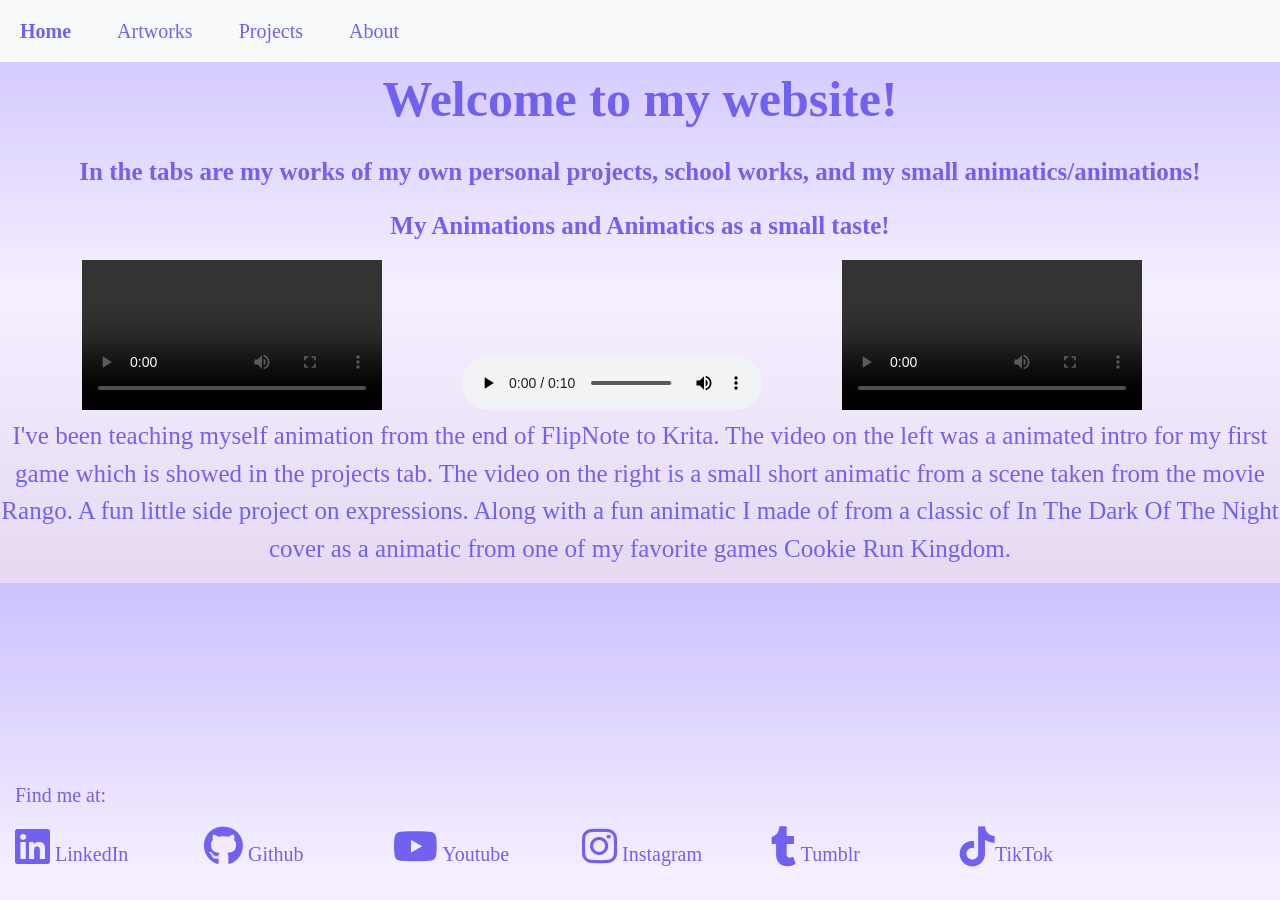
==== index.html @ 670f9441 "Update index.html" ====
<!DOCTYPE html>
<html lang="en">

<head>
    <meta charset='utf-8' />
    <meta name='viewport' content='width=device-width, initial-scale=1' />
    <title>Mya Nava Home Page</title>
    <link href="https://cdn.jsdelivr.net/npm/bootstrap@5.3.8/dist/css/bootstrap.min.css" rel="stylesheet"
        integrity="sha384-sRIl4kxILFvY47J16cr9ZwB07vP4J8+LH7qKQnuqkuIAvNWLzeN8tE5YBujZqJLB" crossorigin="anonymous">
    <script src="https://cdn.jsdelivr.net/npm/bootstrap@5.3.8/dist/js/bootstrap.bundle.min.js"
        integrity="sha384-FKyoEForCGlyvwx9Hj09JcYn3nv7wiPVlz7YYwJrWVcXK/BmnVDxM+D2scQbITxI"
        crossorigin="anonymous"></script>
    <link rel="stylesheet" href="styleports.css" />
    <link rel='stylesheet' href='https://cdnjs.cloudflare.com/ajax/libs/font-awesome/6.2.1/css/all.min.css' />

</head>

<body>
    <nav class="navbar navbar-expand-lg bg-body-tertiary">
        <div class="container-fluid">
            <div class="collapse navbar-collapse" id="navbarNavAltMarkup">
                <div class="navbar-nav">
                    <a class="nav-link active" aria-current="page" href="index.html">Home</a>
                    <a class="nav-link" href="Art.html">Artworks</a>
                    <a class="nav-link" href="projects.html">Projects</a>
                    <a class="nav-link" href="about.html">About</a>
                </div>
            </div>
        </div>
    </nav>
    <p
        style="color: #7161ef; font-family: 'Times New Roman', Times, serif; font-size: 50px; font-weight: bold; text-align: center;">
        Welcome to my website!
    </p>
    <p style="color: #7161ef; font-family: 'Times New Roman', Times, serif; font-size: 25px; font-weight: bold;
        text-align: center;">
        In the tabs are my works of my own personal projects,
        school works, and my small animatics/animations!
    </p>

    <p style="color: #7161ef; font-family: 'Times New Roman', Times, serif; font-size: 25px; font-weight: bold;
        text-align: center;">
        My Animations and Animatics as a small taste!
    </p>
    <div class="container">
        <div class="row">
            <div class="col-md-4">
                <video class="img-fluid" controls>
                    <source src="assets/videos/MiNovas_Great_Travels_Game_Trailer.mp4" type="video/mp4">
                </video>
            </div>
            <div class="col-md-4">
                <video class="img-fluid" controls>
                    <source src="assets/videos/one_bullet0001-0083.mp4" type="video/mp4">
                </video>
            </div>
            <div class="col-md-4">
                <video class="img-fluid" controls>
                    <source src="assets/videos/In the dark of the night.mov" type="video/mp4">
                </video>
            </div>
        </div>
    </div>

     <p style="color: #7161ef; font-family: 'Times New Roman', Times, serif; font-size: 25px; text-align: center;">
       I've been teaching myself animation from the end of FlipNote to Krita. 
       The video on the left was a animated intro for my first game which is 
       showed in the projects tab. The video on the right is a small short 
       animatic from a scene taken from the movie Rango. A fun little side
       project on expressions. Along with a fun animatic I made of from a 
       classic of In The Dark Of The Night cover as a animatic from one of
       my favorite games Cookie Run Kingdom.
    </p>
    <div class="container bottom-left">
        <div class="row">
            <div class="col-md-12">
                <p>Find me at:</p>
            </div>
        </div>
        <div class="row">
            <div class="col-md-2">
                <p>
                    <a href='https://www.linkedin.com/in/mya-nava-a6092a3a5/'>
                        <i class='fa-2x fa-brands fa-linkedin'></i> LinkedIn
                    </a>
                </p>
            </div>
            <div class="col-md-2">
                <p>
                    <a href='https://github.com/MyaN143'>
                        <i class='fa-2x fa-brands fa-github'></i> Github
                    </a>
                </p>
            </div>
            <div class="col-md-2">
                <p>
                    <a href='https://youtube.com/@stardraws1438?si=08pbGQKwmeLdhVlk'>
                        <i class='fa-2x fa-brands fa-youtube'></i> Youtube
                    </a>
                </p>
            </div>
            <div class="col-md-2">
                <p>
                    <a href='https://www.instagram.com/stardraws143?igsh=MWdkeWc2djRtOWtkag%3D%3D&utm_source=qr'>
                        <i class='fa-2x fa-brands fa-instagram'></i> Instagram
                    </a>
                </p>
            </div>
            <div class="col-md-2">
                <p>
                    <a href='https://www.tumblr.com/star143gallery'>
                        <i class='fa-2x fa-brands fa-tumblr'></i> Tumblr
                    </a>
                </p>
            </div>
            <div class="col-md-2">
                <p>
                    <a href="https://www.tiktok.com/@star_draws143?_r=1&_t=ZP-94wCTrjHHzi">
                        <i class="fa-2x fa-brands fa-tiktok"></i>TikTok
                    </a>
                </p>
            </div>
        </div>
    </div>
    <div class='ribbon'></div>
</body>

</html>
---- styleports.css ----
body {
  background: linear-gradient(to bottom, #cdc1ff,#f5efff, #e5d9f2);
}

h1 {
    color: #7161ef;
    font-size: 24pt;
    font-family: 'Times New Roman', Times, serif;
}

p {
    color: #7161ef;
    font-size: 15pt;
    font-family: 'Times New Roman', Times, serif;
}

.bottom-left {
    position: fixed;
    bottom: 0;
    left: 0;
    padding: 15px;
    border: #7161ef;
}

.resume-link {
    color: #7161ef;
    text-decoration: none;
    font-weight: bold;
    font-family: 'Times New Roman', Times, serif;
    font-size: 15pt;
}

.resume-link:hover {
    color: #ffac81;
}

.bottom-left a {
    color: #7161ef;
    /* or any color you want */
    text-decoration: none;
    /* removes underline */
}

.bottom-left a:hover {
    color: #ffac81;
}

.navbar .nav-link:hover {
    color: #ffac81;
    /* color when hovered */
}

.navbar .nav-link.active {
    font-family: 'Times New Roman', Times, serif;
    color: #7161ef;
    /* color for the current page */
    font-weight: bold;
    /* optional for emphasis */
    font-size: 15pt;
}

.navbar .nav-link {
    font-family: 'Times New Roman', Times, serif;
    color: #7161ef;
    text-decoration: none;
    font-size: 15pt;
}

.navbar-nav .nav-link {
    margin-right: 30px;
    /* space between links */
}

.navbar-nav .nav-link:last-child {
    margin-right: 0;
    /* remove extra space after last link */
}
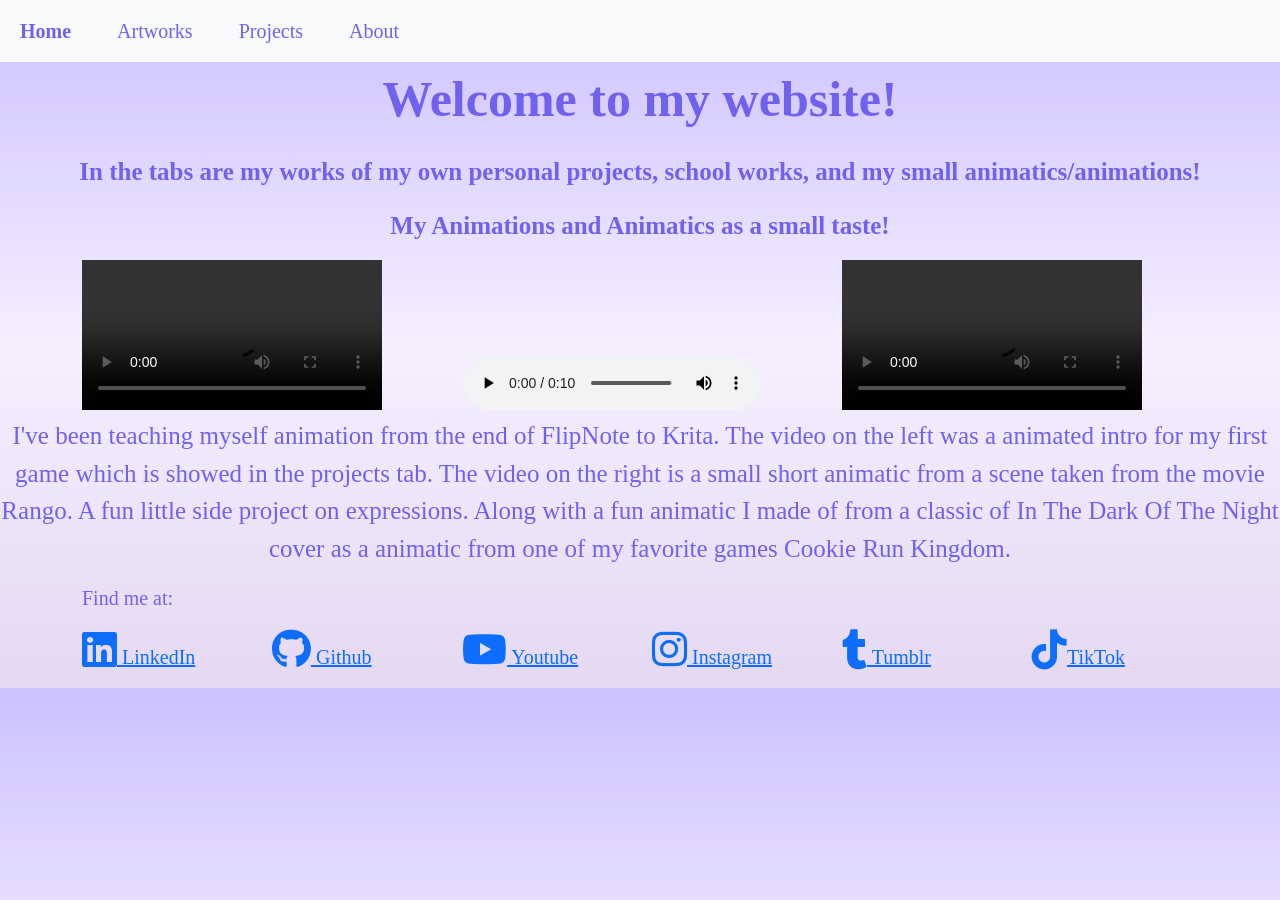
==== commit ca97c161: "socials" ====
--- a/index.html
+++ b/index.html
@@ -71,7 +71,7 @@
        classic of In The Dark Of The Night cover as a animatic from one of
        my favorite games Cookie Run Kingdom.
     </p>
-    <div class="container bottom-left">
+    <div class="container">
         <div class="row">
             <div class="col-md-12">
                 <p>Find me at:</p>
--- a/styleports.css
+++ b/styleports.css
@@ -34,22 +34,6 @@
     color: #ffac81;
 }
 
-.bottom-left a {
-    color: #7161ef;
-    /* or any color you want */
-    text-decoration: none;
-    /* removes underline */
-}
-
-.bottom-left a:hover {
-    color: #ffac81;
-}
-
-.navbar .nav-link:hover {
-    color: #ffac81;
-    /* color when hovered */
-}
-
 .navbar .nav-link.active {
     font-family: 'Times New Roman', Times, serif;
     color: #7161ef;
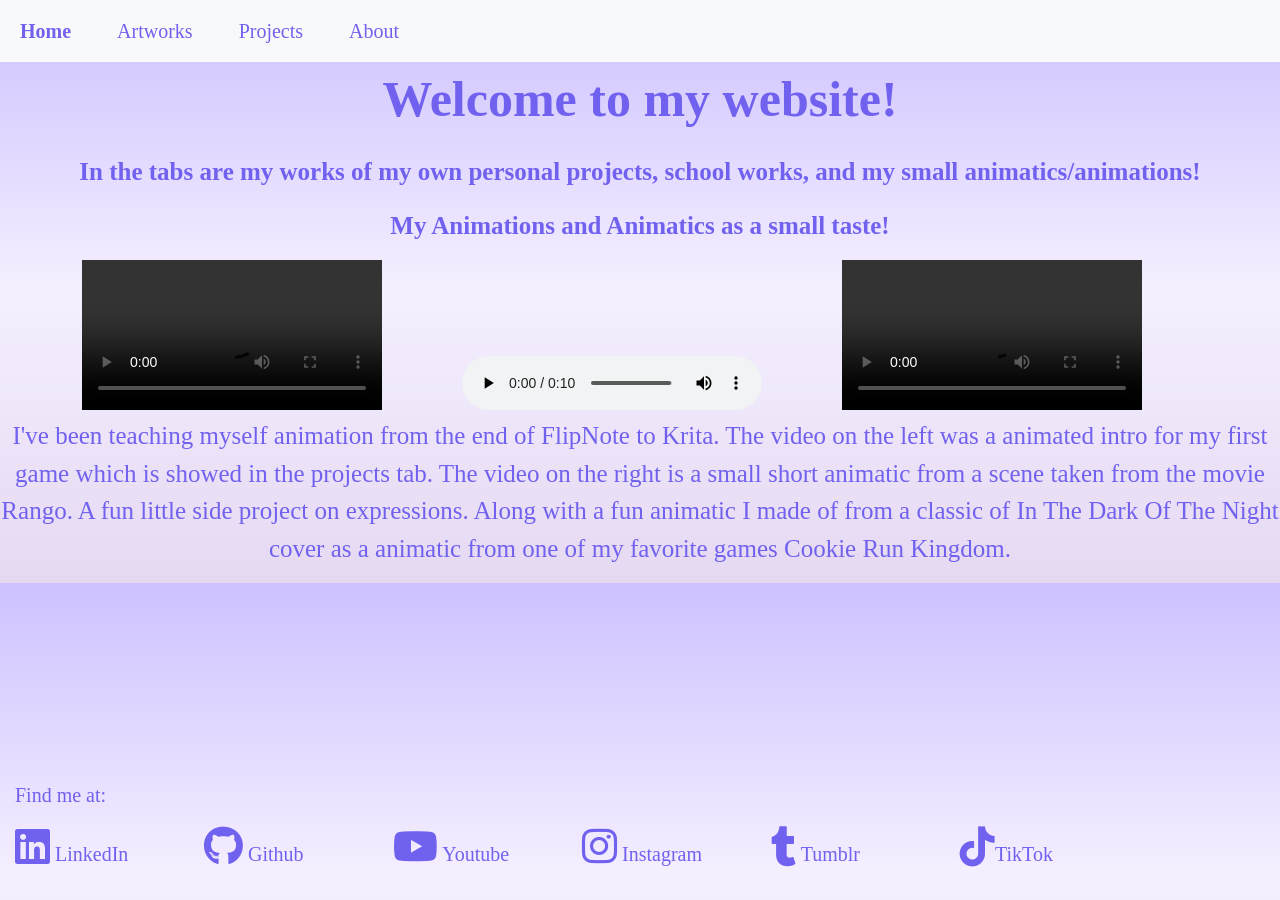
==== commit 3a7f6336: "Update index.html" ====
--- a/index.html
+++ b/index.html
@@ -71,7 +71,7 @@
        classic of In The Dark Of The Night cover as a animatic from one of
        my favorite games Cookie Run Kingdom.
     </p>
-    <div class="container">
+    <div class="container bottom-left">
         <div class="row">
             <div class="col-md-12">
                 <p>Find me at:</p>
--- a/styleports.css
+++ b/styleports.css
@@ -34,6 +34,22 @@
     color: #ffac81;
 }
 
+.bottom-left a {
+    color: #7161ef;
+    /* or any color you want */
+    text-decoration: none;
+    /* removes underline */
+}
+
+.bottom-left a:hover {
+    color: #ffac81;
+}
+
+.navbar .nav-link:hover {
+    color: #ffac81;
+    /* color when hovered */
+}
+
 .navbar .nav-link.active {
     font-family: 'Times New Roman', Times, serif;
     color: #7161ef;
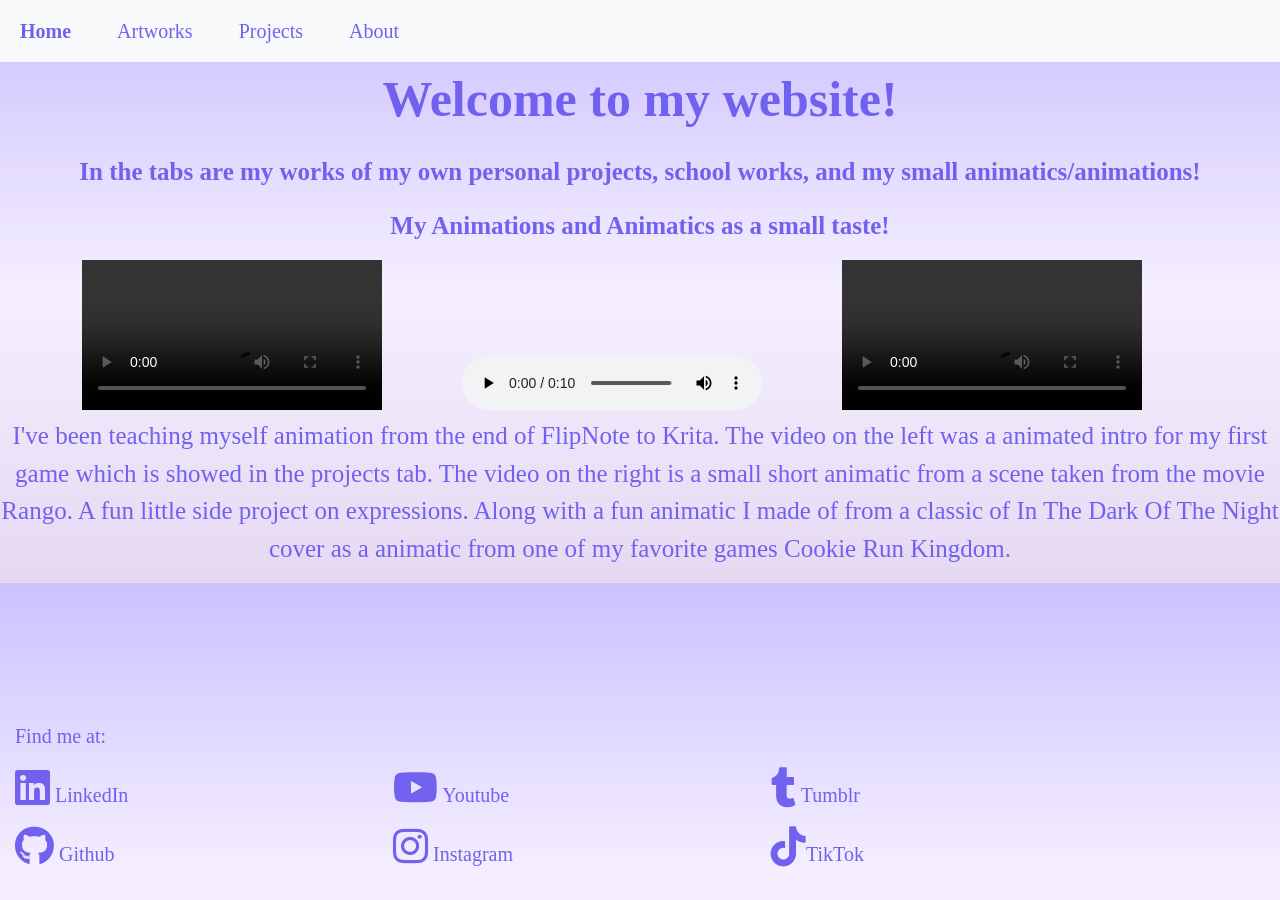
==== commit 758343d4: "moving links" ====
--- a/index.html
+++ b/index.html
@@ -62,14 +62,14 @@
         </div>
     </div>
 
-     <p style="color: #7161ef; font-family: 'Times New Roman', Times, serif; font-size: 25px; text-align: center;">
-       I've been teaching myself animation from the end of FlipNote to Krita. 
-       The video on the left was a animated intro for my first game which is 
-       showed in the projects tab. The video on the right is a small short 
-       animatic from a scene taken from the movie Rango. A fun little side
-       project on expressions. Along with a fun animatic I made of from a 
-       classic of In The Dark Of The Night cover as a animatic from one of
-       my favorite games Cookie Run Kingdom.
+    <p style="color: #7161ef; font-family: 'Times New Roman', Times, serif; font-size: 25px; text-align: center;">
+        I've been teaching myself animation from the end of FlipNote to Krita.
+        The video on the left was a animated intro for my first game which is
+        showed in the projects tab. The video on the right is a small short
+        animatic from a scene taken from the movie Rango. A fun little side
+        project on expressions. Along with a fun animatic I made of from a
+        classic of In The Dark Of The Night cover as a animatic from one of
+        my favorite games Cookie Run Kingdom.
     </p>
     <div class="container bottom-left">
         <div class="row">
@@ -78,42 +78,36 @@
             </div>
         </div>
         <div class="row">
-            <div class="col-md-2">
+            <div class="col-md-4">
                 <p>
                     <a href='https://www.linkedin.com/in/mya-nava-a6092a3a5/'>
                         <i class='fa-2x fa-brands fa-linkedin'></i> LinkedIn
                     </a>
                 </p>
-            </div>
-            <div class="col-md-2">
                 <p>
                     <a href='https://github.com/MyaN143'>
                         <i class='fa-2x fa-brands fa-github'></i> Github
                     </a>
                 </p>
             </div>
-            <div class="col-md-2">
+            <div class="col-md-4">
                 <p>
                     <a href='https://youtube.com/@stardraws1438?si=08pbGQKwmeLdhVlk'>
                         <i class='fa-2x fa-brands fa-youtube'></i> Youtube
                     </a>
                 </p>
-            </div>
-            <div class="col-md-2">
                 <p>
                     <a href='https://www.instagram.com/stardraws143?igsh=MWdkeWc2djRtOWtkag%3D%3D&utm_source=qr'>
                         <i class='fa-2x fa-brands fa-instagram'></i> Instagram
                     </a>
                 </p>
             </div>
-            <div class="col-md-2">
+            <div class="col-md-4">
                 <p>
                     <a href='https://www.tumblr.com/star143gallery'>
                         <i class='fa-2x fa-brands fa-tumblr'></i> Tumblr
                     </a>
                 </p>
-            </div>
-            <div class="col-md-2">
                 <p>
                     <a href="https://www.tiktok.com/@star_draws143?_r=1&_t=ZP-94wCTrjHHzi">
                         <i class="fa-2x fa-brands fa-tiktok"></i>TikTok
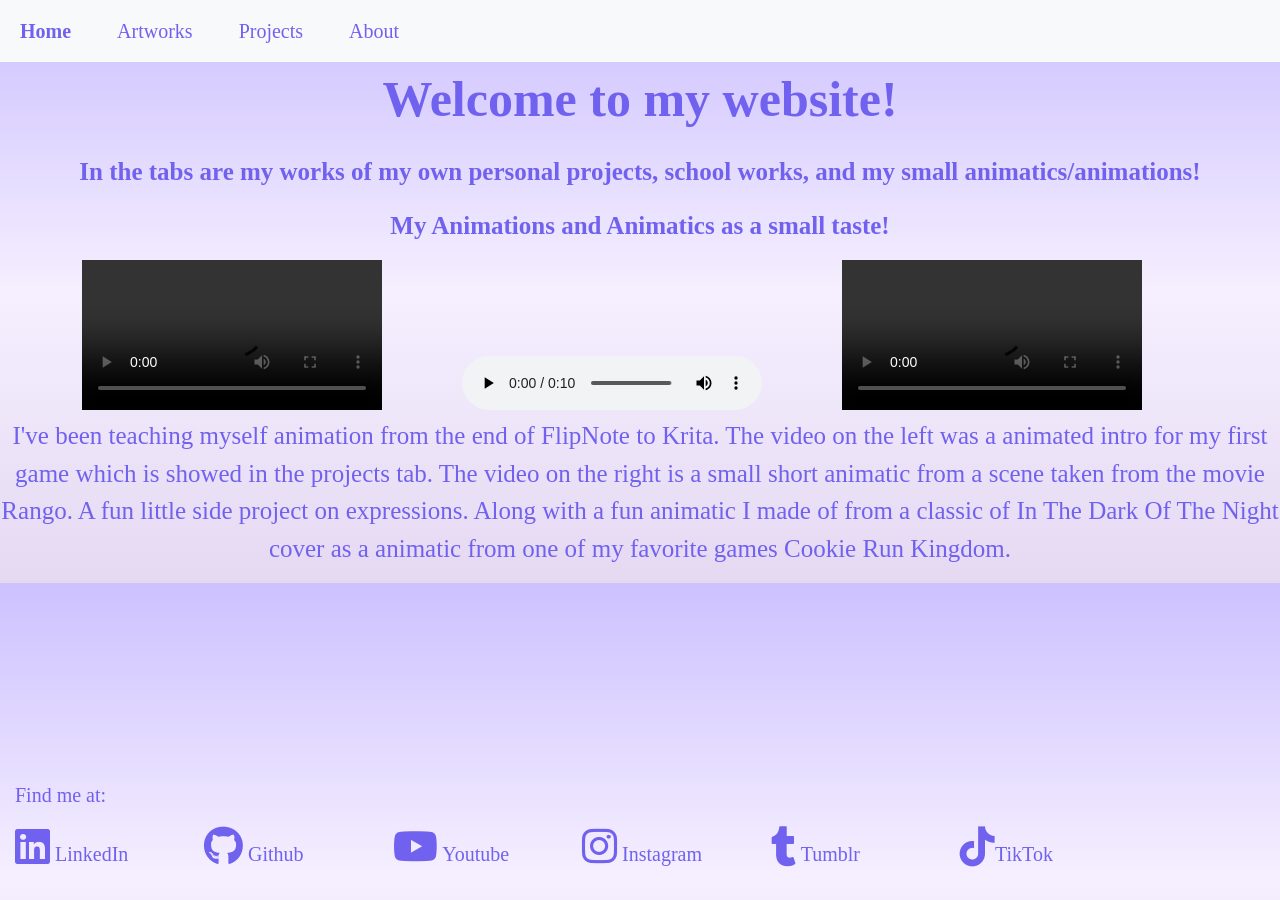
==== commit b9fbfac6: "Update index.html" ====
--- a/index.html
+++ b/index.html
@@ -62,14 +62,14 @@
         </div>
     </div>
 
-    <p style="color: #7161ef; font-family: 'Times New Roman', Times, serif; font-size: 25px; text-align: center;">
-        I've been teaching myself animation from the end of FlipNote to Krita.
-        The video on the left was a animated intro for my first game which is
-        showed in the projects tab. The video on the right is a small short
-        animatic from a scene taken from the movie Rango. A fun little side
-        project on expressions. Along with a fun animatic I made of from a
-        classic of In The Dark Of The Night cover as a animatic from one of
-        my favorite games Cookie Run Kingdom.
+     <p style="color: #7161ef; font-family: 'Times New Roman', Times, serif; font-size: 25px; text-align: center;">
+       I've been teaching myself animation from the end of FlipNote to Krita. 
+       The video on the left was a animated intro for my first game which is 
+       showed in the projects tab. The video on the right is a small short 
+       animatic from a scene taken from the movie Rango. A fun little side
+       project on expressions. Along with a fun animatic I made of from a 
+       classic of In The Dark Of The Night cover as a animatic from one of
+       my favorite games Cookie Run Kingdom.
     </p>
     <div class="container bottom-left">
         <div class="row">
@@ -78,36 +78,42 @@
             </div>
         </div>
         <div class="row">
-            <div class="col-md-4">
+            <div class="col-md-2">
                 <p>
                     <a href='https://www.linkedin.com/in/mya-nava-a6092a3a5/'>
                         <i class='fa-2x fa-brands fa-linkedin'></i> LinkedIn
                     </a>
                 </p>
+            </div>
+            <div class="col-md-2">
                 <p>
                     <a href='https://github.com/MyaN143'>
                         <i class='fa-2x fa-brands fa-github'></i> Github
                     </a>
                 </p>
             </div>
-            <div class="col-md-4">
+            <div class="col-md-2">
                 <p>
                     <a href='https://youtube.com/@stardraws1438?si=08pbGQKwmeLdhVlk'>
                         <i class='fa-2x fa-brands fa-youtube'></i> Youtube
                     </a>
                 </p>
+            </div>
+            <div class="col-md-2">
                 <p>
                     <a href='https://www.instagram.com/stardraws143?igsh=MWdkeWc2djRtOWtkag%3D%3D&utm_source=qr'>
                         <i class='fa-2x fa-brands fa-instagram'></i> Instagram
                     </a>
                 </p>
             </div>
-            <div class="col-md-4">
+            <div class="col-md-2">
                 <p>
                     <a href='https://www.tumblr.com/star143gallery'>
                         <i class='fa-2x fa-brands fa-tumblr'></i> Tumblr
                     </a>
                 </p>
+            </div>
+            <div class="col-md-2">
                 <p>
                     <a href="https://www.tiktok.com/@star_draws143?_r=1&_t=ZP-94wCTrjHHzi">
                         <i class="fa-2x fa-brands fa-tiktok"></i>TikTok
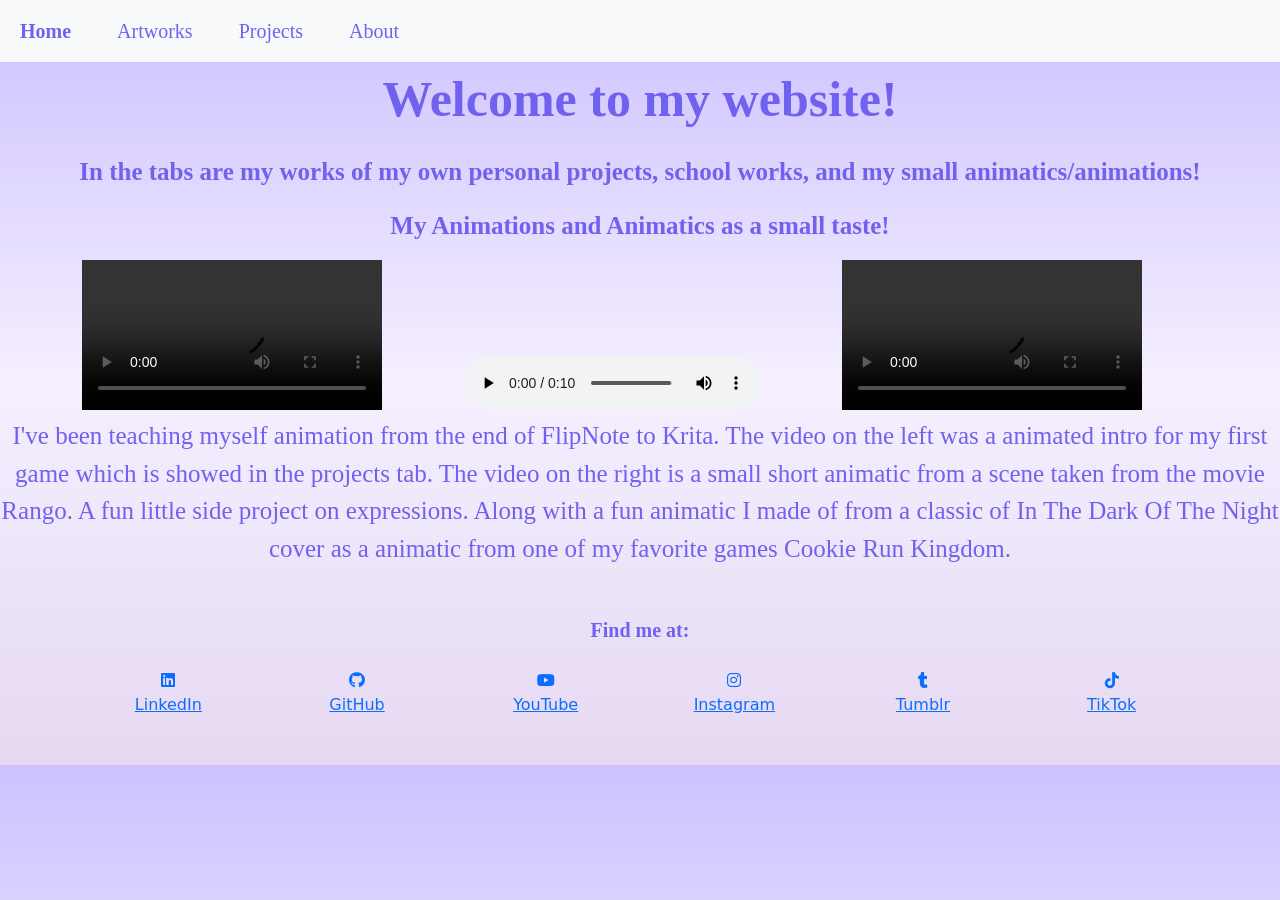
==== commit a974f696: "Update index.html" ====
--- a/index.html
+++ b/index.html
@@ -62,16 +62,16 @@
         </div>
     </div>
 
-     <p style="color: #7161ef; font-family: 'Times New Roman', Times, serif; font-size: 25px; text-align: center;">
-       I've been teaching myself animation from the end of FlipNote to Krita. 
-       The video on the left was a animated intro for my first game which is 
-       showed in the projects tab. The video on the right is a small short 
-       animatic from a scene taken from the movie Rango. A fun little side
-       project on expressions. Along with a fun animatic I made of from a 
-       classic of In The Dark Of The Night cover as a animatic from one of
-       my favorite games Cookie Run Kingdom.
+    <p style="color: #7161ef; font-family: 'Times New Roman', Times, serif; font-size: 25px; text-align: center;">
+        I've been teaching myself animation from the end of FlipNote to Krita.
+        The video on the left was a animated intro for my first game which is
+        showed in the projects tab. The video on the right is a small short
+        animatic from a scene taken from the movie Rango. A fun little side
+        project on expressions. Along with a fun animatic I made of from a
+        classic of In The Dark Of The Night cover as a animatic from one of
+        my favorite games Cookie Run Kingdom.
     </p>
-    <div class="container bottom-left">
+    <!-- <div class="container bottom-left">
         <div class="row">
             <div class="col-md-12">
                 <p>Find me at:</p>
@@ -120,7 +120,56 @@
                     </a>
                 </p>
             </div>
+        </div> -->
+    <div class="container text-center my-5">
+        <p class="mb-4 fw-bold">Find me at:</p>
+
+        <div class="row justify-content-center g-3">
+
+            <div class="col-4 col-sm-3 col-md-2">
+                <a href="https://www.linkedin.com/in/mya-nava-a6092a3a5/" class="social-link">
+                    <i class="fa-brands fa-linkedin"></i>
+                    <div>LinkedIn</div>
+                </a>
+            </div>
+
+            <div class="col-4 col-sm-3 col-md-2">
+                <a href="https://github.com/MyaN143" class="social-link">
+                    <i class="fa-brands fa-github"></i>
+                    <div>GitHub</div>
+                </a>
+            </div>
+
+            <div class="col-4 col-sm-3 col-md-2">
+                <a href="https://youtube.com/@stardraws1438" class="social-link">
+                    <i class="fa-brands fa-youtube"></i>
+                    <div>YouTube</div>
+                </a>
+            </div>
+
+            <div class="col-4 col-sm-3 col-md-2">
+                <a href="https://www.instagram.com/stardraws143" class="social-link">
+                    <i class="fa-brands fa-instagram"></i>
+                    <div>Instagram</div>
+                </a>
+            </div>
+
+            <div class="col-4 col-sm-3 col-md-2">
+                <a href="https://www.tumblr.com/star143gallery" class="social-link">
+                    <i class="fa-brands fa-tumblr"></i>
+                    <div>Tumblr</div>
+                </a>
+            </div>
+
+            <div class="col-4 col-sm-3 col-md-2">
+                <a href="https://www.tiktok.com/@star_draws143" class="social-link">
+                    <i class="fa-brands fa-tiktok"></i>
+                    <div>TikTok</div>
+                </a>
+            </div>
+
         </div>
+    </div>
     </div>
     <div class='ribbon'></div>
 </body>
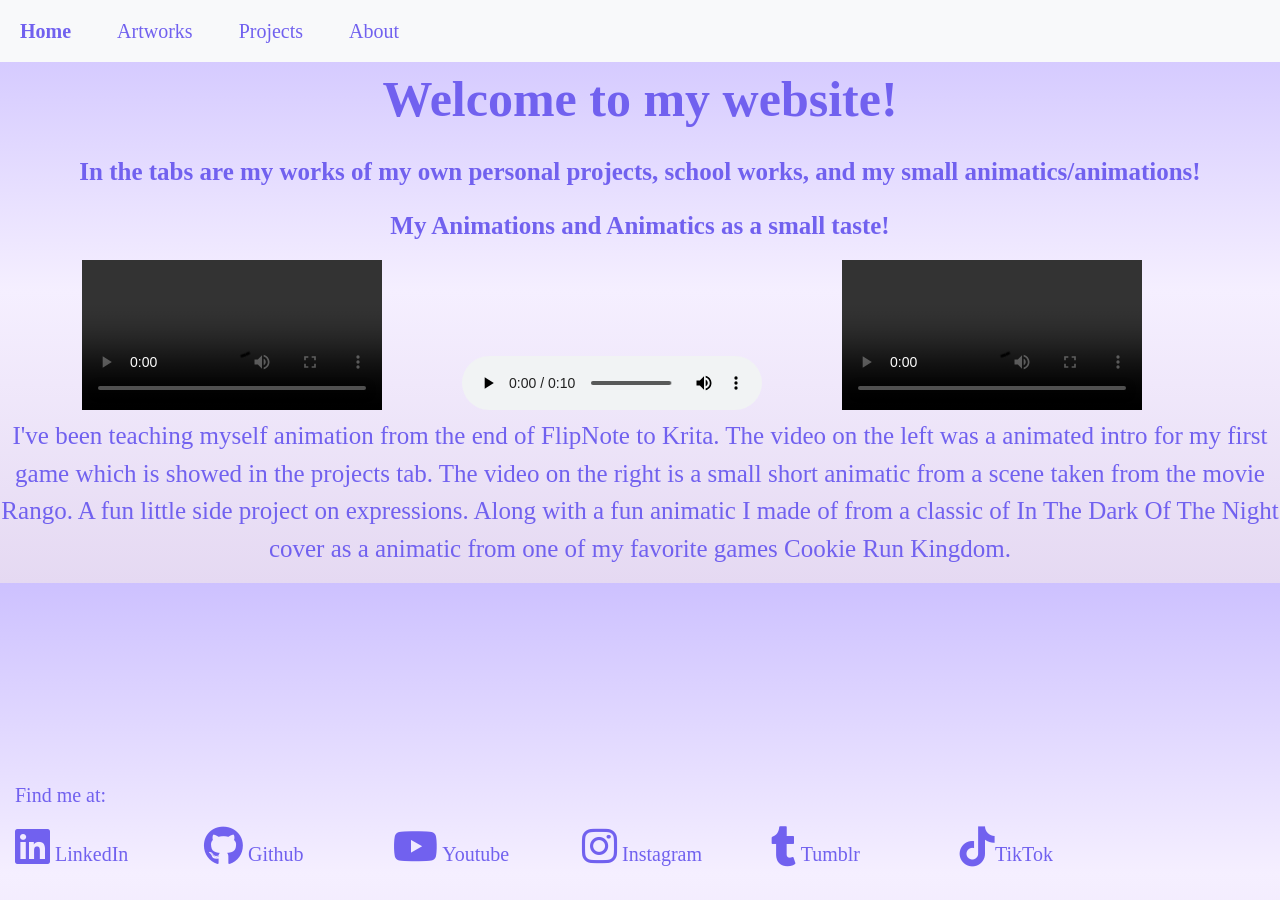
==== commit c2e83440: "Update index.html" ====
--- a/index.html
+++ b/index.html
@@ -62,16 +62,16 @@
         </div>
     </div>
 
-    <p style="color: #7161ef; font-family: 'Times New Roman', Times, serif; font-size: 25px; text-align: center;">
-        I've been teaching myself animation from the end of FlipNote to Krita.
-        The video on the left was a animated intro for my first game which is
-        showed in the projects tab. The video on the right is a small short
-        animatic from a scene taken from the movie Rango. A fun little side
-        project on expressions. Along with a fun animatic I made of from a
-        classic of In The Dark Of The Night cover as a animatic from one of
-        my favorite games Cookie Run Kingdom.
+     <p style="color: #7161ef; font-family: 'Times New Roman', Times, serif; font-size: 25px; text-align: center;">
+       I've been teaching myself animation from the end of FlipNote to Krita. 
+       The video on the left was a animated intro for my first game which is 
+       showed in the projects tab. The video on the right is a small short 
+       animatic from a scene taken from the movie Rango. A fun little side
+       project on expressions. Along with a fun animatic I made of from a 
+       classic of In The Dark Of The Night cover as a animatic from one of
+       my favorite games Cookie Run Kingdom.
     </p>
-    <!-- <div class="container bottom-left">
+    <div class="container bottom-left">
         <div class="row">
             <div class="col-md-12">
                 <p>Find me at:</p>
@@ -120,56 +120,7 @@
                     </a>
                 </p>
             </div>
-        </div> -->
-    <div class="container text-center my-5">
-        <p class="mb-4 fw-bold">Find me at:</p>
-
-        <div class="row justify-content-center g-3">
-
-            <div class="col-4 col-sm-3 col-md-2">
-                <a href="https://www.linkedin.com/in/mya-nava-a6092a3a5/" class="social-link">
-                    <i class="fa-brands fa-linkedin"></i>
-                    <div>LinkedIn</div>
-                </a>
-            </div>
-
-            <div class="col-4 col-sm-3 col-md-2">
-                <a href="https://github.com/MyaN143" class="social-link">
-                    <i class="fa-brands fa-github"></i>
-                    <div>GitHub</div>
-                </a>
-            </div>
-
-            <div class="col-4 col-sm-3 col-md-2">
-                <a href="https://youtube.com/@stardraws1438" class="social-link">
-                    <i class="fa-brands fa-youtube"></i>
-                    <div>YouTube</div>
-                </a>
-            </div>
-
-            <div class="col-4 col-sm-3 col-md-2">
-                <a href="https://www.instagram.com/stardraws143" class="social-link">
-                    <i class="fa-brands fa-instagram"></i>
-                    <div>Instagram</div>
-                </a>
-            </div>
-
-            <div class="col-4 col-sm-3 col-md-2">
-                <a href="https://www.tumblr.com/star143gallery" class="social-link">
-                    <i class="fa-brands fa-tumblr"></i>
-                    <div>Tumblr</div>
-                </a>
-            </div>
-
-            <div class="col-4 col-sm-3 col-md-2">
-                <a href="https://www.tiktok.com/@star_draws143" class="social-link">
-                    <i class="fa-brands fa-tiktok"></i>
-                    <div>TikTok</div>
-                </a>
-            </div>
-
         </div>
-    </div>
     </div>
     <div class='ribbon'></div>
 </body>
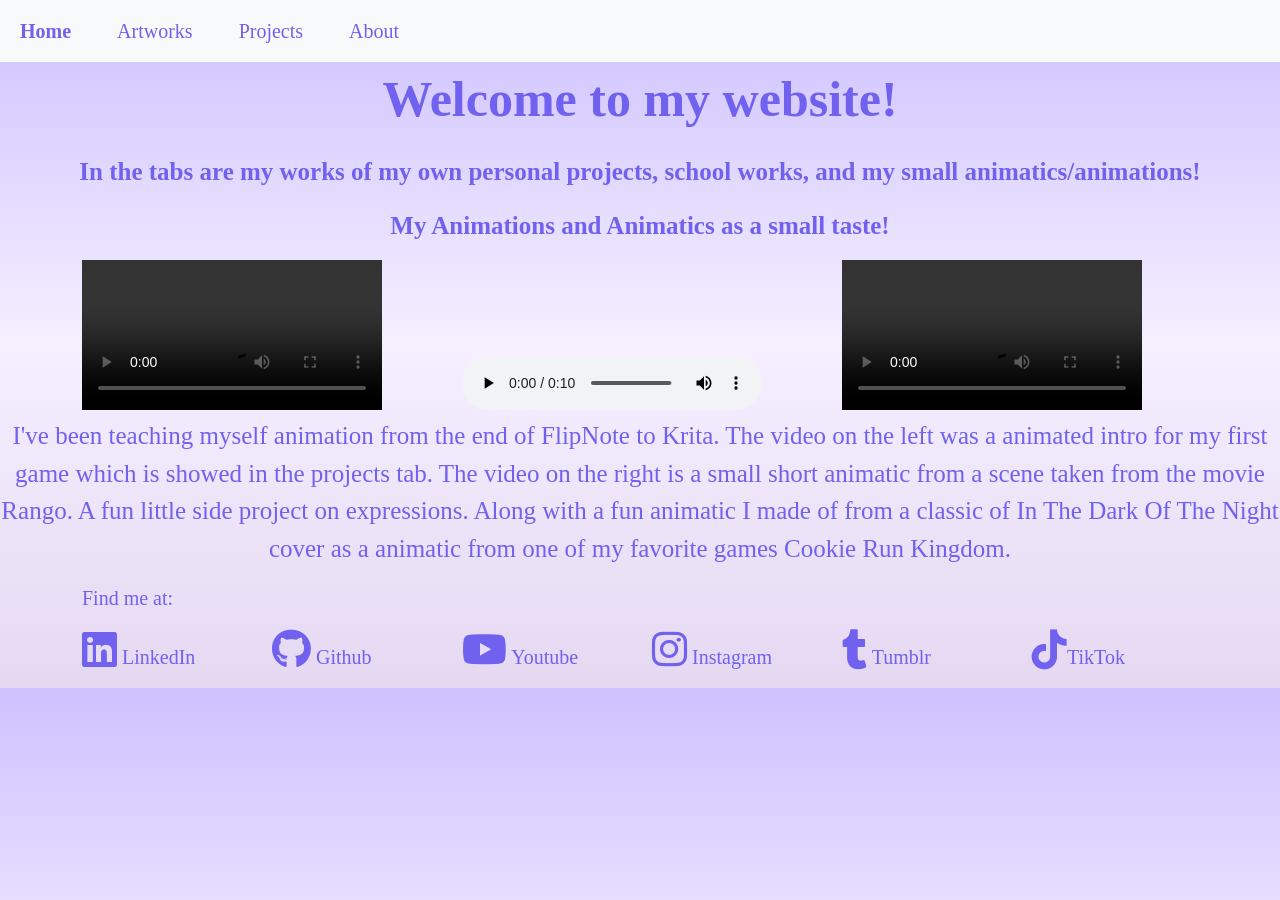
==== commit 7e7ba37f: "fixing links" ====
--- a/index.html
+++ b/index.html
@@ -16,8 +16,12 @@
 </head>
 
 <body>
-    <nav class="navbar navbar-expand-lg bg-body-tertiary">
+ <nav class="navbar navbar-expand-lg bg-body-tertiary">
         <div class="container-fluid">
+            <button class="navbar-toggler" type="button" data-bs-toggle="collapse" data-bs-target="#navbarNavAltMarkup"
+                aria-controls="navbarNavAltMarkup" aria-expanded="false" aria-label="Toggle navigation">
+                <span class="navbar-toggler-icon"></span>
+            </button>
             <div class="collapse navbar-collapse" id="navbarNavAltMarkup">
                 <div class="navbar-nav">
                     <a class="nav-link active" aria-current="page" href="index.html">Home</a>
--- a/styleports.css
+++ b/styleports.css
@@ -14,13 +14,6 @@
     font-family: 'Times New Roman', Times, serif;
 }
 
-.bottom-left {
-    position: fixed;
-    bottom: 0;
-    left: 0;
-    padding: 15px;
-    border: #7161ef;
-}
 
 .resume-link {
     color: #7161ef;
